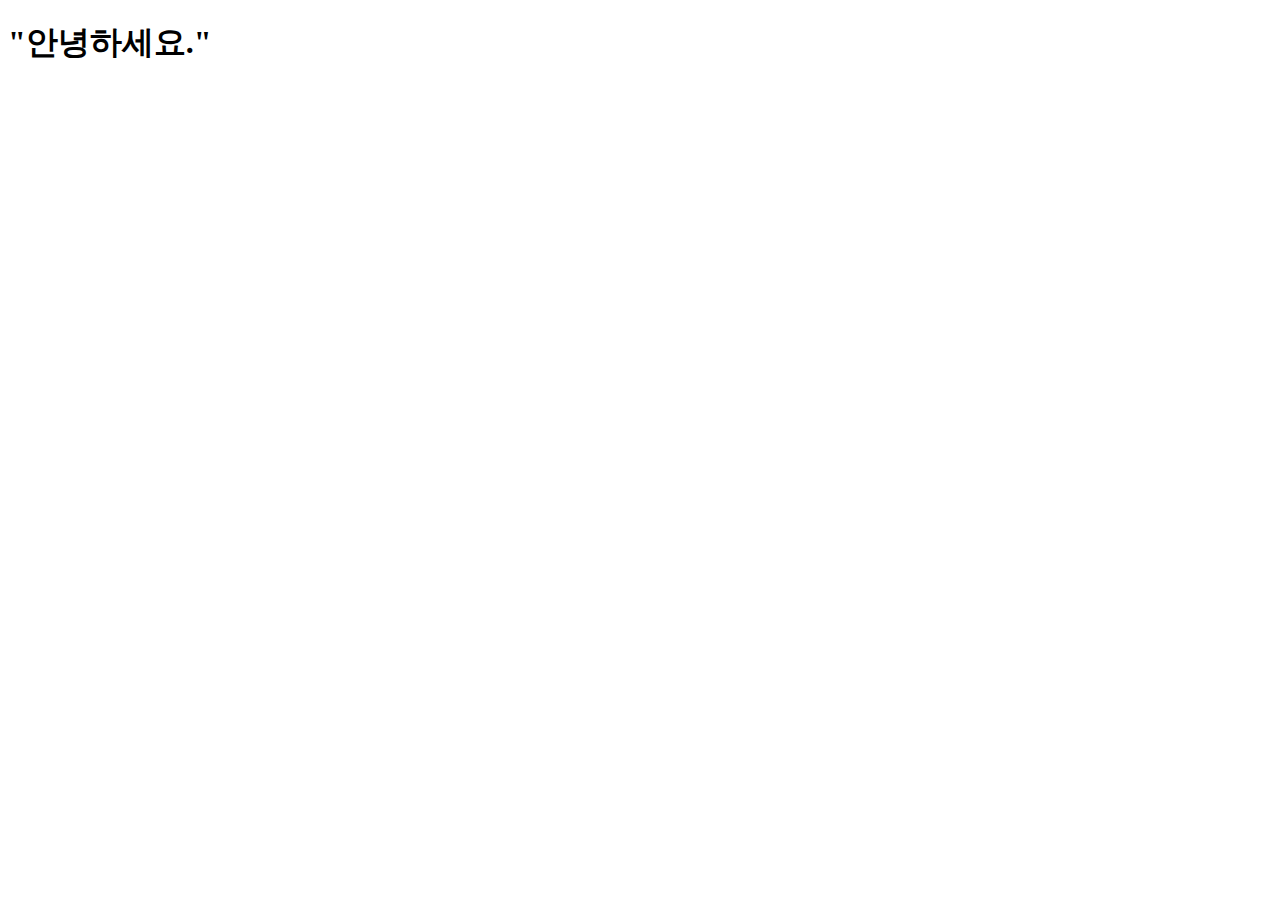
==== index.html @ 3747e492 "js01" ====
<!DOCTYPE html>
<html lang="en">
<head>
    <meta charset="UTF-8">
    <meta http-equiv="X-UA-Compatible" content="IE=edge">
    <meta name="viewport" content="width=device-width, initial-scale=1.0">
    <title>Document</title>
</head>
<body>
    <h1>"안녕하세요."<h1>
</body>
</html>
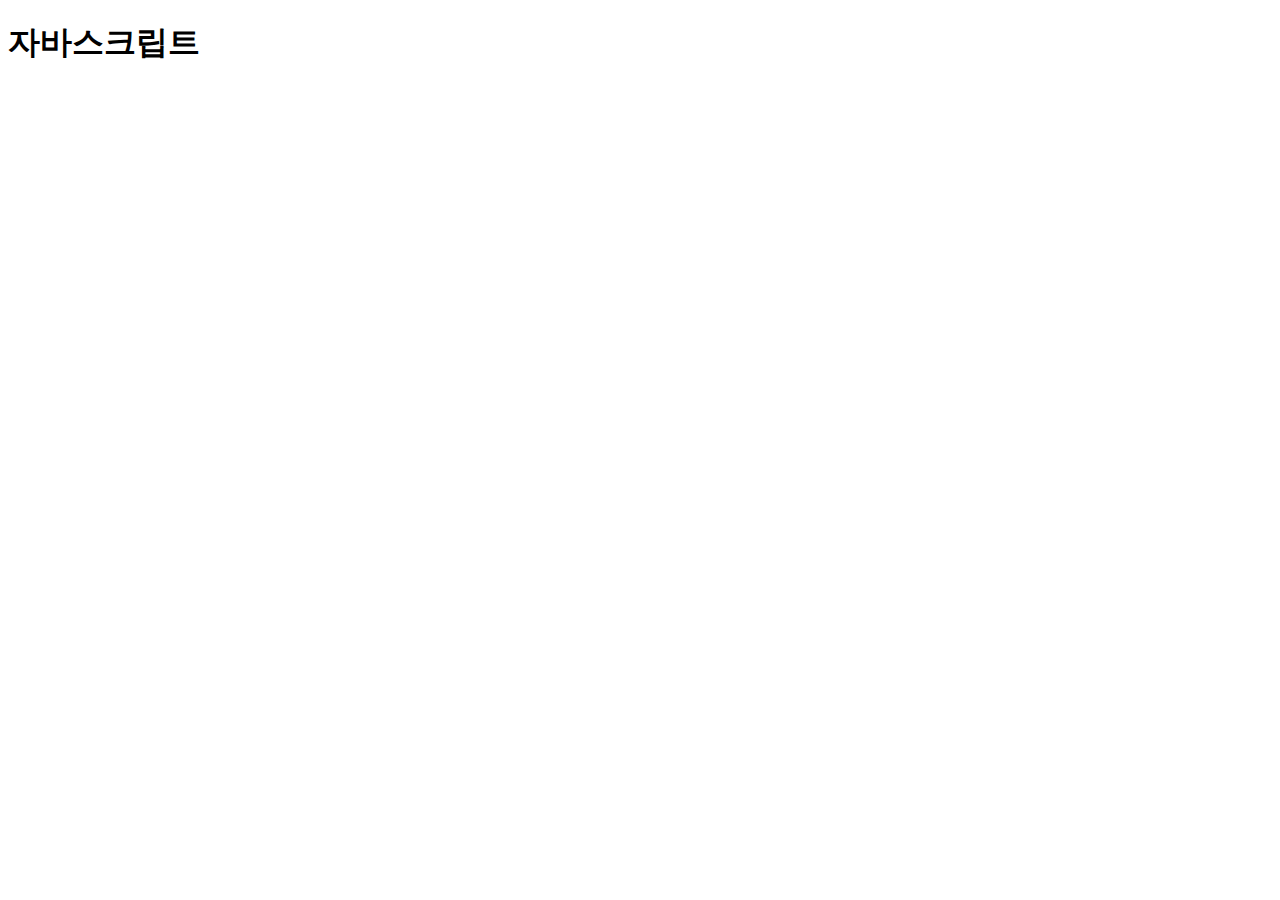
==== commit d87eb7cb: "jd01" ====
--- a/index.html
+++ b/index.html
@@ -1,12 +1,16 @@
 <!DOCTYPE html>
-<html lang="en">
+<html lang="ko">
 <head>
     <meta charset="UTF-8">
     <meta http-equiv="X-UA-Compatible" content="IE=edge">
     <meta name="viewport" content="width=device-width, initial-scale=1.0">
-    <title>Document</title>
+    <title>자바스크립트</title>
+    <script>
+        document.getElementById("idh1").innerHTML = "김단우";/*head와 body로 나뉨 사이는 안됨.*/
+    </script>
 </head>
 <body>
-    <h1>"안녕하세요."<h1>
+    <h1 id="idh1"> 자바스크립트 </h1>
+    
 </body>
 </html>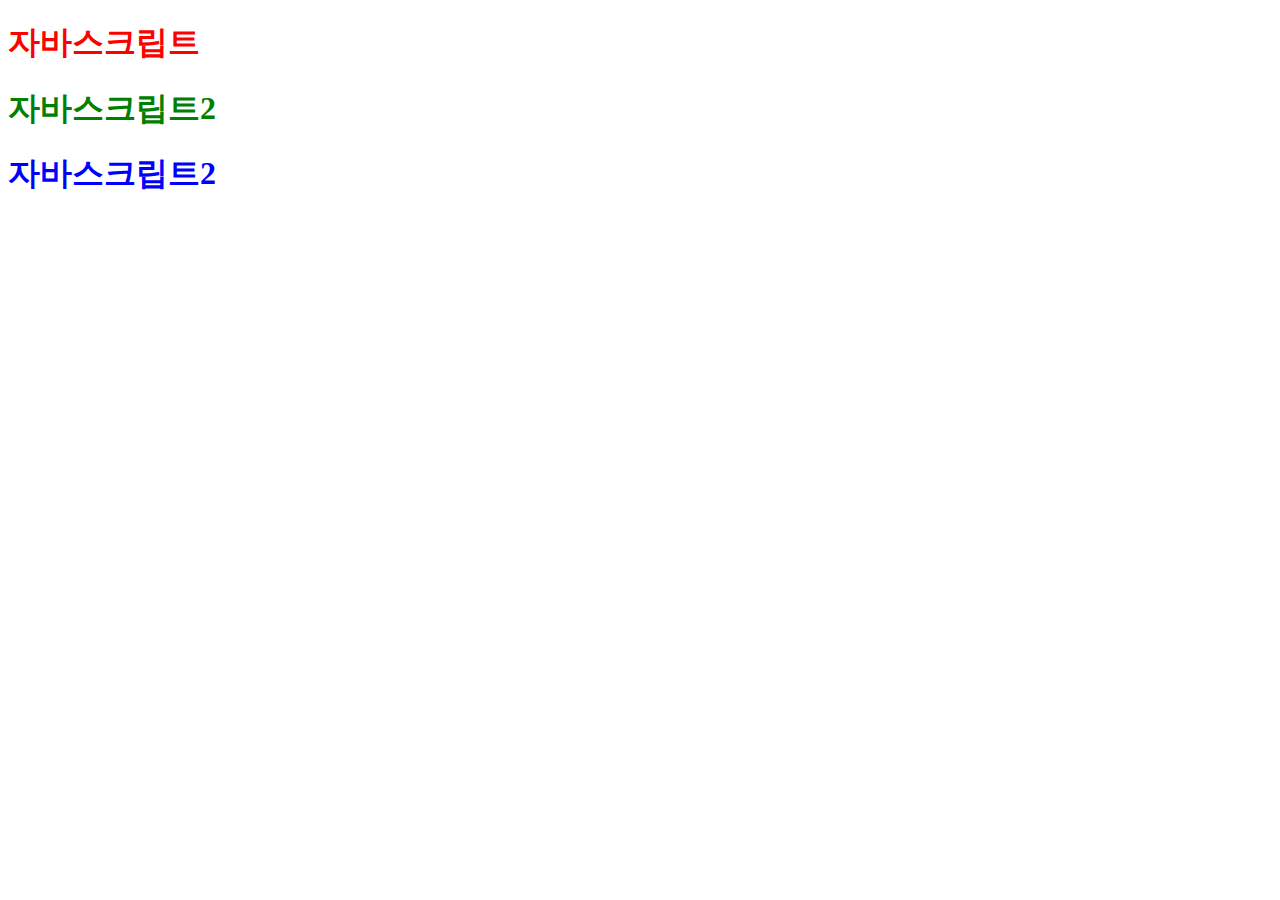
==== commit adaf2a56: "js01" ====
--- a/index.html
+++ b/index.html
@@ -5,12 +5,17 @@
     <meta http-equiv="X-UA-Compatible" content="IE=edge">
     <meta name="viewport" content="width=device-width, initial-scale=1.0">
     <title>자바스크립트</title>
-    <script>
-        document.getElementById("idh1").innerHTML = "김단우";/*head와 body로 나뉨 사이는 안됨.*/
+    <link rel="stylesheet" href="./styles/index.css">
+    
+     <script>/*head와 body로 나뉨 사이는 안됨.*/
+        document.getElementById("idh1").innerHTML = "김단우";
     </script>
 </head>
 <body>
     <h1 id="idh1"> 자바스크립트 </h1>
-    
+    <h1> 자바스크립트2 </h1>
+    <div>
+        <h1> 자바스크립트2 </h1>
+    </div>
 </body>
 </html>--- a/styles/index.css
+++ b/styles/index.css
@@ -0,0 +1,11 @@
+
+        h1 {
+            color: blue;
+        }
+        
+        #idh1{
+            color: red;
+        }
+        body>h1{
+            color: green;
+        }
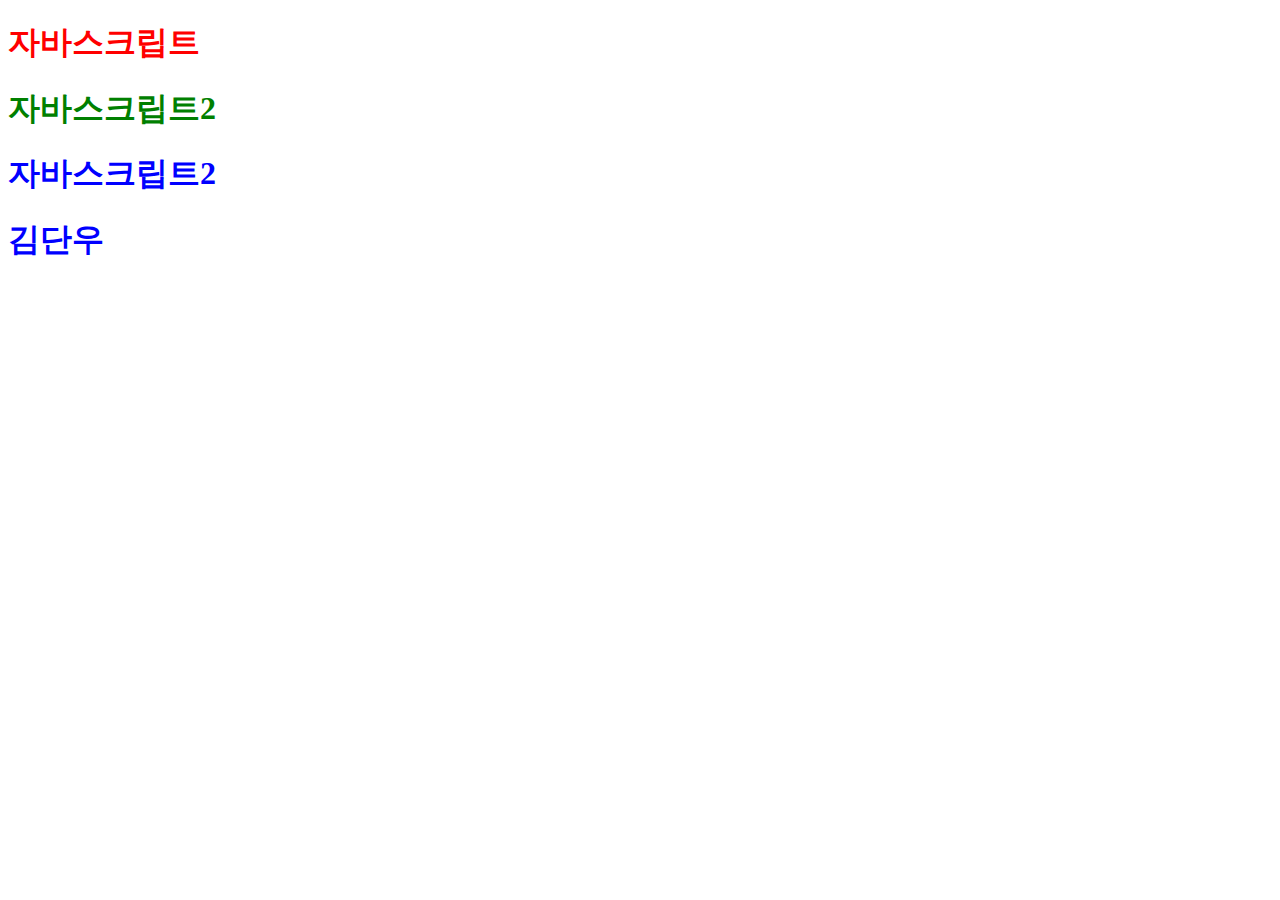
==== commit 473d32be: "f" ====
--- a/index.html
+++ b/index.html
@@ -16,6 +16,7 @@
     <h1> 자바스크립트2 </h1>
     <div>
         <h1> 자바스크립트2 </h1>
+        <h1> 김단우</h1>
     </div>
 </body>
 </html>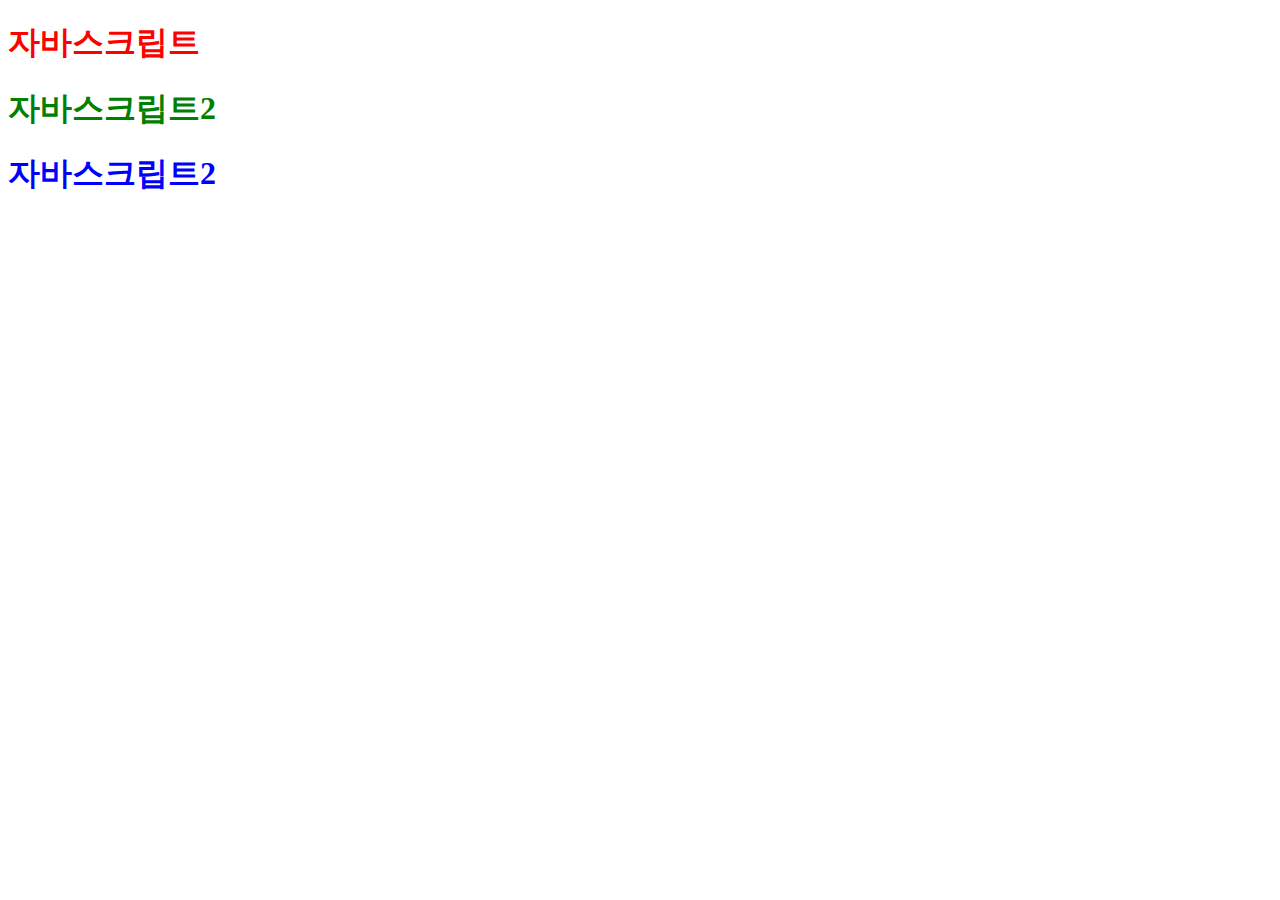
==== commit 32cacc63: "reset" ====
--- a/index.html
+++ b/index.html
@@ -16,7 +16,7 @@
     <h1> 자바스크립트2 </h1>
     <div>
         <h1> 자바스크립트2 </h1>
-        <h1> 김단우</h1>
+
     </div>
 </body>
 </html>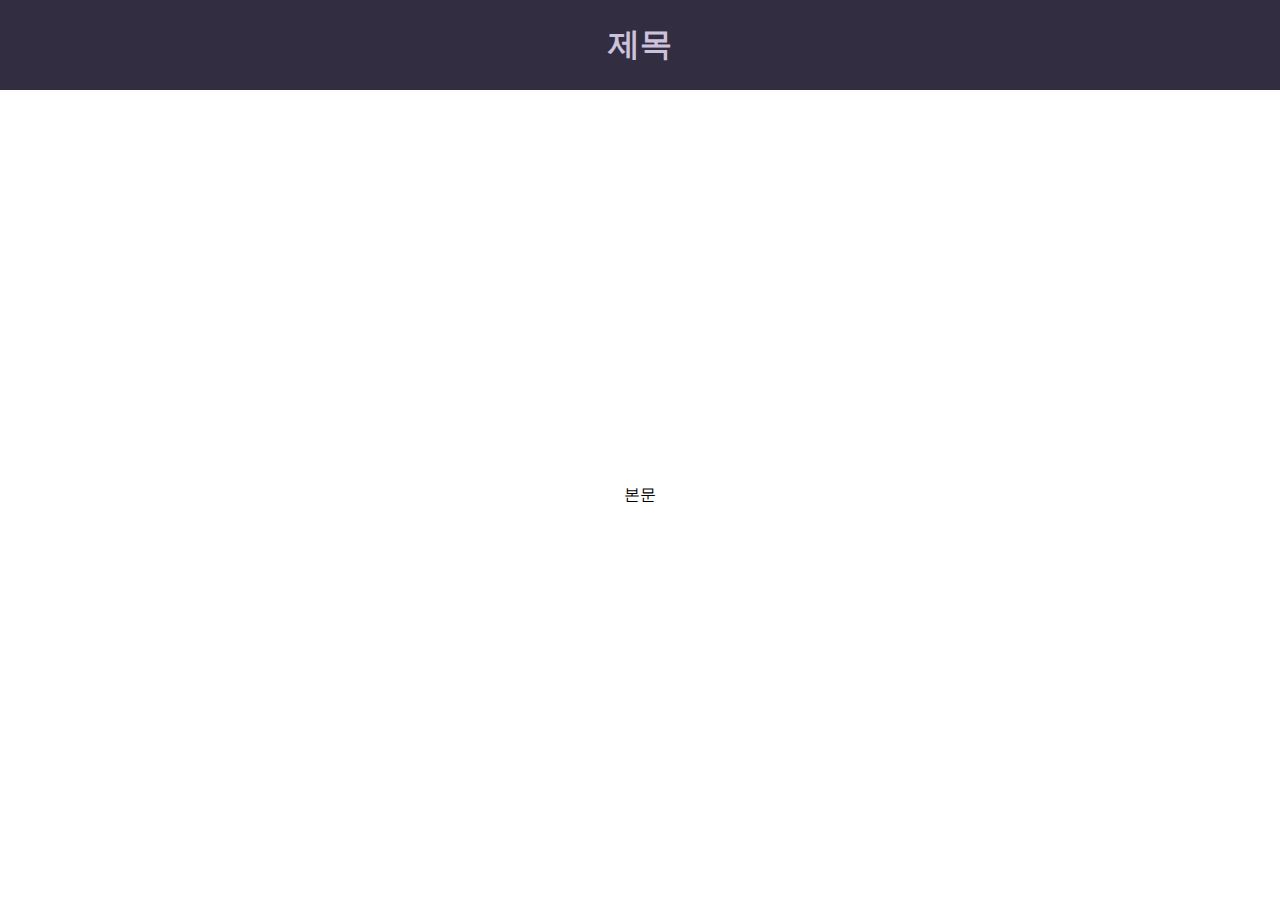
==== commit 38f2a74a: "p2" ====
--- a/index.html
+++ b/index.html
@@ -6,17 +6,17 @@
     <meta name="viewport" content="width=device-width, initial-scale=1.0">
     <title>자바스크립트</title>
     <link rel="stylesheet" href="./styles/index.css">
-    
-     <script>/*head와 body로 나뉨 사이는 안됨.*/
-        document.getElementById("idh1").innerHTML = "김단우";
-    </script>
+    <script src="./scripts/index.js"></script>
 </head>
 <body>
-    <h1 id="idh1"> 자바스크립트 </h1>
-    <h1> 자바스크립트2 </h1>
-    <div>
-        <h1> 자바스크립트2 </h1>
+   <header>
+    <h1>
+        제목
+    </h1>
 
-    </div>
+   </header>
+   <main>
+        본문
+   </main>
 </body>
 </html>--- a/styles/index.css
+++ b/styles/index.css
@@ -1,11 +1,22 @@
+*{
+    margin: 0px;
+    padding: 0px;
+}
+header{
+    width: 100%;
+    height: 10vh;/*vh 높이의 상대적 비율*/
+    background-color: #332D41;
+    color: #CCC2DC;
+    display: flex;
+    justify-content: center;
+    align-items: center;
+}
 
-        h1 {
-            color: blue;
-        }
-        
-        #idh1{
-            color: red;
-        }
-        body>h1{
-            color: green;
-        }
+main {
+    width: 100%;
+    height: 90vh;
+    display: flex;
+    flex-direction: column;/*박스 아래로 떨어지게*/
+    justify-content: center;
+    align-items: center;
+}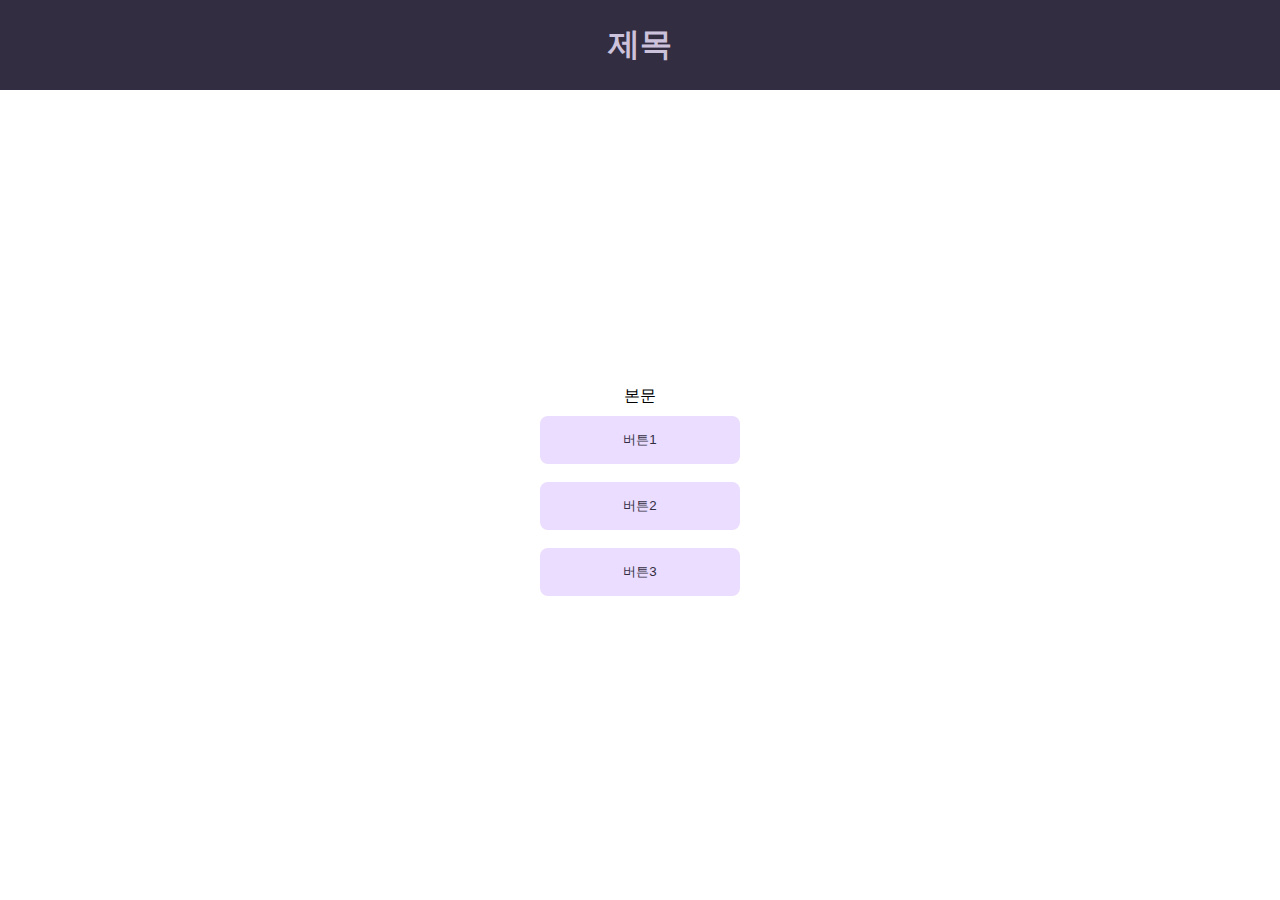
==== commit 55156f3e: "js02" ====
--- a/index.html
+++ b/index.html
@@ -15,7 +15,7 @@
     </h1>
 
    </header>
-   <main>
+   <main id="content">
         본문
    </main>
 </body>
--- a/styles/index.css
+++ b/styles/index.css
@@ -5,10 +5,10 @@
 header{
     width: 100%;
     height: 10vh;/*vh 높이의 상대적 비율*/
-    background-color: #332D41;
+    background-color: #332D41;/*https://m3.material.io/theme-builder#/custom 참고*/
     color: #CCC2DC;
-    display: flex;
-    justify-content: center;
+    display: flex;/*display: flex flexbox속성을 주는 것*/
+    justify-content: center; /*justify-content 속성은 플렉스 요소의 수평 방향 정렬 방식을 설정*/
     align-items: center;
 }
 
@@ -19,4 +19,24 @@
     flex-direction: column;/*박스 아래로 떨어지게*/
     justify-content: center;
     align-items: center;
+}
+
+button {
+    margin: 1vh;
+    width: 50vw;
+    max-width: 200px;
+    background-color: #EADDFF;
+    border: none;
+    border-radius: 8px;
+    padding: 15px 32px;
+    text-align: center;
+    text-decoration: none;
+    cursor: pointer;
+    color: #332D41;
+
+}
+
+button:active, button:hover {
+    background-color: #332D41;
+    color: #EADDFF;
 }